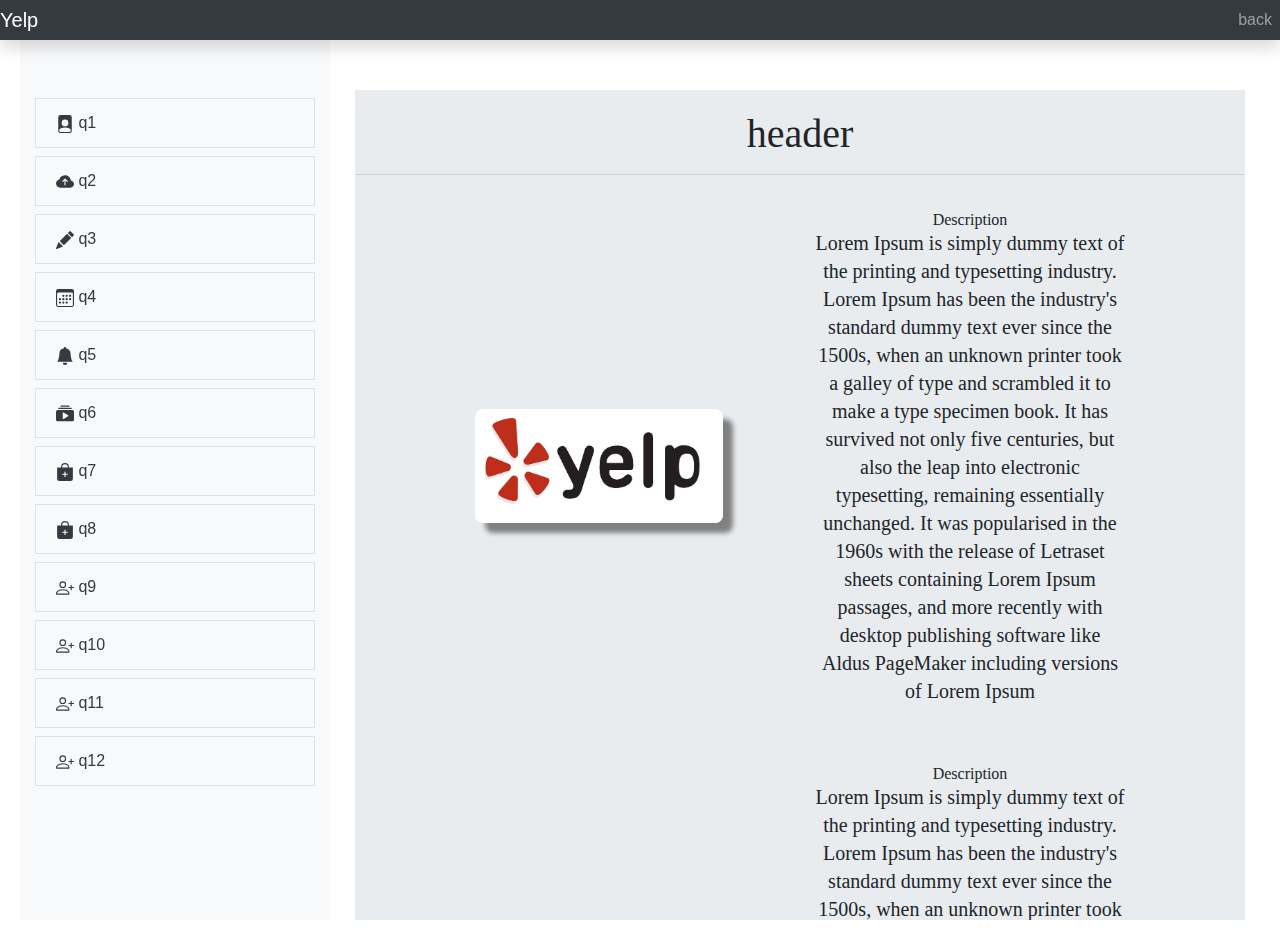
==== index.html @ 0ab8a40c "first commit" ====
<!doctype html>
<html lang="en">
  <head>
    <!-- Required meta tags -->
    <meta charset="utf-8">
    <meta name="viewport" content="width=device-width, initial-scale=1, shrink-to-fit=no">

    <!-- Bootstrap CSS -->
    <link rel="stylesheet" href="/style.css">
    <link rel="stylesheet" href="https://stackpath.bootstrapcdn.com/bootstrap/4.5.2/css/bootstrap.min.css" integrity="sha384-JcKb8q3iqJ61gNV9KGb8thSsNjpSL0n8PARn9HuZOnIxN0hoP+VmmDGMN5t9UJ0Z" crossorigin="anonymous">
    

    <title>Yelp Analyze</title>
  </head>
  
  <body>
    <nav class="navbar navbar-expand-lg navbar-dark bg-dark fixed-top flex-md-nowrap p-0 shadow">
      <a class="navbar-brand" href="">Yelp</a>
      <button class="navbar-toggler" type="button" data-toggle="collapse" data-target="#user_collapse" aria-controls="navbarTogglerDemo01" aria-expanded="false" aria-label="Toggle navigation">
        <span class="navbar-toggler-icon"></span>
      </button>
      
      <div class="collapse navbar-collapse" id="user_collapse">
        <ul class="navbar-nav ml-auto">
          <li class="nav-item" id="link_2">
            <a class="nav-link" href="./landing.html">back</a>
          </li>
        </ul>
      </div>
    </nav>
    <div class="container-fluid">
      <div class="row">
        <div id="left_nav" class="col-md-3 bg-light d-none d-md-block leftmenu col-xs-3">
          <div class="leftmenu-inner">
            <!-- Links -->
            <ul class="nav flex-column">
              <li class="nav-item d-block p-1 border mt-2">
                <a id="link_3" class="nav-link text-dark" _link="./analyze/q1.html">
                  <svg xmlns="http://www.w3.org/2000/svg" width="18" height="18" fill="currentColor" class="bi bi-file-person-fill" viewbox="0 0 16 16">
                    <path d="M12 0H4a2 2 0 0 0-2 2v12a2 2 0 0 0 2 2h8a2 2 0 0 0 2-2V2a2 2 0 0 0-2-2zm-1 7a3 3 0 1 1-6 0 3 3 0 0 1 6 0zm-3 4c2.623 0 4.146.826 5 1.755V14a1 1 0 0 1-1 1H4a1 1 0 0 1-1-1v-1.245C3.854 11.825 5.377 11 8 11z"/>
                  </svg>
                  q1</a>
              </li>
              <li class="nav-item d-block p-1 border mt-2">
                <a id="link_5" class="nav-link text-dark" _link="./analyze/q1.html">
                  <svg xmlns="http://www.w3.org/2000/svg" width="18" height="18" fill="currentColor" class="bi bi-cloud-arrow-up-fill" viewbox="0 0 16 16">
                    <path d="M8 2a5.53 5.53 0 0 0-3.594 1.342c-.766.66-1.321 1.52-1.464 2.383C1.266 6.095 0 7.555 0 9.318 0 11.366 1.708 13 3.781 13h8.906C14.502 13 16 11.57 16 9.773c0-1.636-1.242-2.969-2.834-3.194C12.923 3.999 10.69 2 8 2zm2.354 5.146a.5.5 0 0 1-.708.708L8.5 6.707V10.5a.5.5 0 0 1-1 0V6.707L6.354 7.854a.5.5 0 1 1-.708-.708l2-2a.5.5 0 0 1 .708 0l2 2z"/>
                  </svg>
                  q2</a>
              </li>
              <li class="nav-item d-block p-1 border mt-2">
                <a id="link_7" class="nav-link text-dark" _link="./analyze/q1.html">
                  <svg xmlns="http://www.w3.org/2000/svg" width="18" height="18" fill="currentColor" class="bi bi-pencil-fill" viewbox="0 0 16 16">
                    <path d="M12.854.146a.5.5 0 0 0-.707 0L10.5 1.793 14.207 5.5l1.647-1.646a.5.5 0 0 0 0-.708l-3-3zm.646 6.061L9.793 2.5 3.293 9H3.5a.5.5 0 0 1 .5.5v.5h.5a.5.5 0 0 1 .5.5v.5h.5a.5.5 0 0 1 .5.5v.5h.5a.5.5 0 0 1 .5.5v.207l6.5-6.5zm-7.468 7.468A.5.5 0 0 1 6 13.5V13h-.5a.5.5 0 0 1-.5-.5V12h-.5a.5.5 0 0 1-.5-.5V11h-.5a.5.5 0 0 1-.5-.5V10h-.5a.499.499 0 0 1-.175-.032l-.179.178a.5.5 0 0 0-.11.168l-2 5a.5.5 0 0 0 .65.65l5-2a.5.5 0 0 0 .168-.11l.178-.178z"/>
                  </svg>
                  q3</a>
              </li>
              <li class="nav-item d-block p-1 border mt-2">
                <a id="link_8" class="nav-link text-dark" _link="./analyze/q1.html">
                  <svg xmlns="http://www.w3.org/2000/svg" width="18" height="18" fill="currentColor" class="bi bi-calendar3" viewbox="0 0 16 16">
                    <path d="M14 0H2a2 2 0 0 0-2 2v12a2 2 0 0 0 2 2h12a2 2 0 0 0 2-2V2a2 2 0 0 0-2-2zM1 3.857C1 3.384 1.448 3 2 3h12c.552 0 1 .384 1 .857v10.286c0 .473-.448.857-1 .857H2c-.552 0-1-.384-1-.857V3.857z"/>
                    <path d="M6.5 7a1 1 0 1 0 0-2 1 1 0 0 0 0 2zm3 0a1 1 0 1 0 0-2 1 1 0 0 0 0 2zm3 0a1 1 0 1 0 0-2 1 1 0 0 0 0 2zm-9 3a1 1 0 1 0 0-2 1 1 0 0 0 0 2zm3 0a1 1 0 1 0 0-2 1 1 0 0 0 0 2zm3 0a1 1 0 1 0 0-2 1 1 0 0 0 0 2zm3 0a1 1 0 1 0 0-2 1 1 0 0 0 0 2zm-9 3a1 1 0 1 0 0-2 1 1 0 0 0 0 2zm3 0a1 1 0 1 0 0-2 1 1 0 0 0 0 2zm3 0a1 1 0 1 0 0-2 1 1 0 0 0 0 2z"/>
                  </svg>
                  q4</a>
              </li>
              <li class="nav-item d-block p-1 border mt-2">
                <a id="link_9" class="nav-link text-dark" _link="./analyze/q1.html">
                  <svg xmlns="http://www.w3.org/2000/svg" width="18" height="18" fill="currentColor" class="bi bi-bell-fill" viewbox="0 0 16 16">
                    <path d="M8 16a2 2 0 0 0 2-2H6a2 2 0 0 0 2 2zm.995-14.901a1 1 0 1 0-1.99 0A5.002 5.002 0 0 0 3 6c0 1.098-.5 6-2 7h14c-1.5-1-2-5.902-2-7 0-2.42-1.72-4.44-4.005-4.901z"/>
                  </svg>
                  q5</a>
              </li>
              <li class="nav-item d-block p-1 border mt-2">
                <a id="link_10" class="nav-link text-dark" _link="./analyze/q2.html">
                  <svg xmlns="http://www.w3.org/2000/svg" width="18" height="18" fill="currentColor" class="bi bi-collection-play-fill" viewbox="0 0 16 16">
                    <path d="M2.5 3.5a.5.5 0 0 1 0-1h11a.5.5 0 0 1 0 1h-11zm2-2a.5.5 0 0 1 0-1h7a.5.5 0 0 1 0 1h-7zM0 13a1.5 1.5 0 0 0 1.5 1.5h13A1.5 1.5 0 0 0 16 13V6a1.5 1.5 0 0 0-1.5-1.5h-13A1.5 1.5 0 0 0 0 6v7zm6.258-6.437a.5.5 0 0 1 .507.013l4 2.5a.5.5 0 0 1 0 .848l-4 2.5A.5.5 0 0 1 6 12V7a.5.5 0 0 1 .258-.437z"/>
                  </svg>
                  q6</a>
              </li>
              <li class="nav-item d-block p-1 border mt-2">
                <a id="link_11" class="nav-link text-dark" _link="./analyze/q3.html">
                  <svg xmlns="http://www.w3.org/2000/svg" width="18" height="18" fill="currentColor" class="bi bi-bag-plus-fill" viewbox="0 0 16 16">
                    <path fill-rule="evenodd" d="M10.5 3.5a2.5 2.5 0 0 0-5 0V4h5v-.5zm1 0V4H15v10a2 2 0 0 1-2 2H3a2 2 0 0 1-2-2V4h3.5v-.5a3.5 3.5 0 1 1 7 0zM8.5 8a.5.5 0 0 0-1 0v1.5H6a.5.5 0 0 0 0 1h1.5V12a.5.5 0 0 0 1 0v-1.5H10a.5.5 0 0 0 0-1H8.5V8z"/>
                  </svg>
                  q7</a>
              </li>
              <li class="nav-item d-block p-1 border mt-2">
                <a id="link_12" class="nav-link text-dark" _link="./analyze/q4.html">
                  <svg xmlns="http://www.w3.org/2000/svg" width="18" height="18" fill="currentColor" class="bi bi-bag-plus-fill" viewbox="0 0 16 16">
                    <path fill-rule="evenodd" d="M10.5 3.5a2.5 2.5 0 0 0-5 0V4h5v-.5zm1 0V4H15v10a2 2 0 0 1-2 2H3a2 2 0 0 1-2-2V4h3.5v-.5a3.5 3.5 0 1 1 7 0zM8.5 8a.5.5 0 0 0-1 0v1.5H6a.5.5 0 0 0 0 1h1.5V12a.5.5 0 0 0 1 0v-1.5H10a.5.5 0 0 0 0-1H8.5V8z"/>
                  </svg>
                  q8</a>
              </li>
              <li class="nav-item d-block p-1 border mt-2">
                <a id="link_14" class="nav-link text-dark" _link="./analyze/q5.html">
                  <svg xmlns="http://www.w3.org/2000/svg" width="18" height="18" fill="currentColor" class="bi bi-person-plus" viewbox="0 0 16 16">
                    <path d="M6 8a3 3 0 1 0 0-6 3 3 0 0 0 0 6zm2-3a2 2 0 1 1-4 0 2 2 0 0 1 4 0zm4 8c0 1-1 1-1 1H1s-1 0-1-1 1-4 6-4 6 3 6 4zm-1-.004c-.001-.246-.154-.986-.832-1.664C9.516 10.68 8.289 10 6 10c-2.29 0-3.516.68-4.168 1.332-.678.678-.83 1.418-.832 1.664h10z"/>
                    <path fill-rule="evenodd" d="M13.5 5a.5.5 0 0 1 .5.5V7h1.5a.5.5 0 0 1 0 1H14v1.5a.5.5 0 0 1-1 0V8h-1.5a.5.5 0 0 1 0-1H13V5.5a.5.5 0 0 1 .5-.5z"/>
                  </svg>
                  q9</a>
              </li>
              <li class="nav-item d-block p-1 border mt-2">
                <a id="link_15" class="nav-link text-dark" _link="./analyze/q6.html">
                  <svg xmlns="http://www.w3.org/2000/svg" width="18" height="18" fill="currentColor" class="bi bi-person-plus" viewbox="0 0 16 16">
                    <path d="M6 8a3 3 0 1 0 0-6 3 3 0 0 0 0 6zm2-3a2 2 0 1 1-4 0 2 2 0 0 1 4 0zm4 8c0 1-1 1-1 1H1s-1 0-1-1 1-4 6-4 6 3 6 4zm-1-.004c-.001-.246-.154-.986-.832-1.664C9.516 10.68 8.289 10 6 10c-2.29 0-3.516.68-4.168 1.332-.678.678-.83 1.418-.832 1.664h10z"/>
                    <path fill-rule="evenodd" d="M13.5 5a.5.5 0 0 1 .5.5V7h1.5a.5.5 0 0 1 0 1H14v1.5a.5.5 0 0 1-1 0V8h-1.5a.5.5 0 0 1 0-1H13V5.5a.5.5 0 0 1 .5-.5z"/>
                  </svg>
                  q10</a>
              </li>
              <li class="nav-item d-block p-1 border mt-2">
                <a id="link_16" class="nav-link text-dark" _link="./analyze/q7.html">
                  <svg xmlns="http://www.w3.org/2000/svg" width="18" height="18" fill="currentColor" class="bi bi-person-plus" viewbox="0 0 16 16">
                    <path d="M6 8a3 3 0 1 0 0-6 3 3 0 0 0 0 6zm2-3a2 2 0 1 1-4 0 2 2 0 0 1 4 0zm4 8c0 1-1 1-1 1H1s-1 0-1-1 1-4 6-4 6 3 6 4zm-1-.004c-.001-.246-.154-.986-.832-1.664C9.516 10.68 8.289 10 6 10c-2.29 0-3.516.68-4.168 1.332-.678.678-.83 1.418-.832 1.664h10z"/>
                    <path fill-rule="evenodd" d="M13.5 5a.5.5 0 0 1 .5.5V7h1.5a.5.5 0 0 1 0 1H14v1.5a.5.5 0 0 1-1 0V8h-1.5a.5.5 0 0 1 0-1H13V5.5a.5.5 0 0 1 .5-.5z"/>
                  </svg>
                  q11</a>
              </li>
              <li class="nav-item d-block p-1 border mt-2">
                <a id="link_17" class="nav-link text-dark" _link="./analyze/q8.html">
                  <svg xmlns="http://www.w3.org/2000/svg" width="18" height="18" fill="currentColor" class="bi bi-person-plus" viewbox="0 0 16 16">
                    <path d="M6 8a3 3 0 1 0 0-6 3 3 0 0 0 0 6zm2-3a2 2 0 1 1-4 0 2 2 0 0 1 4 0zm4 8c0 1-1 1-1 1H1s-1 0-1-1 1-4 6-4 6 3 6 4zm-1-.004c-.001-.246-.154-.986-.832-1.664C9.516 10.68 8.289 10 6 10c-2.29 0-3.516.68-4.168 1.332-.678.678-.83 1.418-.832 1.664h10z"/>
                    <path fill-rule="evenodd" d="M13.5 5a.5.5 0 0 1 .5.5V7h1.5a.5.5 0 0 1 0 1H14v1.5a.5.5 0 0 1-1 0V8h-1.5a.5.5 0 0 1 0-1H13V5.5a.5.5 0 0 1 .5-.5z"/>
                  </svg>
                  q12</a>
              </li>
            </ul>
          
            
          
          </div>
          
            
          
          
        
        </div>
        <div class="col-md-9 col-xs-9">
          <iframe id="main" src="./analyze/main.html" class="embed-responsive-item" allowfullscreen></iframe>
        </div>
      </div>
    </div>
    
    
    
  
    
    <script src="https://ajax.googleapis.com/ajax/libs/jquery/3.5.1/jquery.min.js"></script>
    <script src="./js/index.js"></script>
    <!-- Optional JavaScript -->
    <!-- jQuery first, then Popper.js, then Bootstrap JS -->
    <script src="https://code.jquery.com/jquery-3.5.1.slim.min.js" integrity="sha384-DfXdz2htPH0lsSSs5nCTpuj/zy4C+OGpamoFVy38MVBnE+IbbVYUew+OrCXaRkfj" crossorigin="anonymous"></script>
    
    <script src="https://cdn.jsdelivr.net/npm/popper.js@1.16.1/dist/umd/popper.min.js" integrity="sha384-9/reFTGAW83EW2RDu2S0VKaIzap3H66lZH81PoYlFhbGU+6BZp6G7niu735Sk7lN" crossorigin="anonymous"></script>
    <script src="https://stackpath.bootstrapcdn.com/bootstrap/4.5.2/js/bootstrap.min.js" integrity="sha384-B4gt1jrGC7Jh4AgTPSdUtOBvfO8shuf57BaghqFfPlYxofvL8/KUEfYiJOMMV+rV" crossorigin="anonymous"></script>
  </body>
</html>
---- style.css ----
html,body,div,span,applet,object,h1,h2,h3,h4,h5,iframe,h6,p,blockquote,pre,a,abbr,acronym,address,big,cite,code,del,dfn,em,img,ins,kbd,q,s,samp,small,strike,strong,sub,sup,tt,var,b,u,i,center,dl,dt,dd,ol,ul,li,fieldset,form,label,legend,table,caption,tbody,tfoot,thead,tr,th,td,artical,aside,canvas,details,embed,figure,figcaption,footer,header,hgroup,menu,nav,output,ruby,section,summary,time,mark,audio,video{
	border: 0;
	font-size: 100%;
	font: inherit;
	vertical-align: baseline;
	margin: 0;
	padding: 0; 
}


body {
	background-color: #E8ECEF;
}
header{
	display: sticky;
}

#left_nav .leftmenu-inner ul li{
	
	transition: 1s;
}

#left_nav .leftmenu-inner ul li:hover{
	transform: scale(1.1);
	color: white;
	
}
.centered {
	padding-top: 200px;
	text-align: center;
}
  
.secret-text {
	text-align: center;
	font-size: 2rem;
	color: #fff;
	background-color: #000;
}

.topmenu{
	position: relative;
	margin: 0;
}
.leftmenu{
	position: fixed;
	top: 0;
	left: 0;
	bottom: 0;
	z-index: 100;
	padding: 70px 0 0 10px;
}

.leftmenu-inner{
	position: sticky;
	top: 0;
	height: calc(100vh - 70px);
}

.inner{
    width: 100%;
    height: 50%;   
}

#main{
	width: 100%;
	height: 100%;
	padding: 70px 0 0 10px;
}



.maincol {
	
	color: #fff;
}

.maincol dl {
	padding: 5px;
	margin-bottom: 10px;
	background: #6c757d; 
}



.maincol dl dt{
	font-size: 18px;
	line-height: 2em;
	margin-bottom: 5px; 
}

label{
	margin-top: 1rem;
    text-align: left;
}


#PaidAmount{
	visibility: visible;
}

.margin_content_header{
	padding-bottom: 50px;
}
#createProfile div div input{
	margin-top: 0.5rem;
	margin-bottom: 0.5rem;
}



/* ------------------------------------------------ */



#home {
	background-image: url('./images/landing.jpg');
	position: fixed;
 	display: table;
 	top: 0;
 	left: 0;
 	width: 100%;
	height: 100%;
	background-size: cover;
	background-position: center center;
	-webkit-transform: translateZ(0);
          transform: translateZ(0);
	will-change: transform;
	z-index: -1;
}
.landing-text {
	z-index: 100;
	display: table-cell;
	text-align: center;
	vertical-align: middle;
}


.resize-image{
    
    top: 10px;
    border-radius: 50%;
    width: 100px;
    height: 100px;
}

.resize-image-text{
    border-radius: 8px;
    width: 80%;
    height: 80%;
	box-shadow: 10px 10px 5px grey;
}

.row{
	padding: 20px 20px 20px 20px;
}
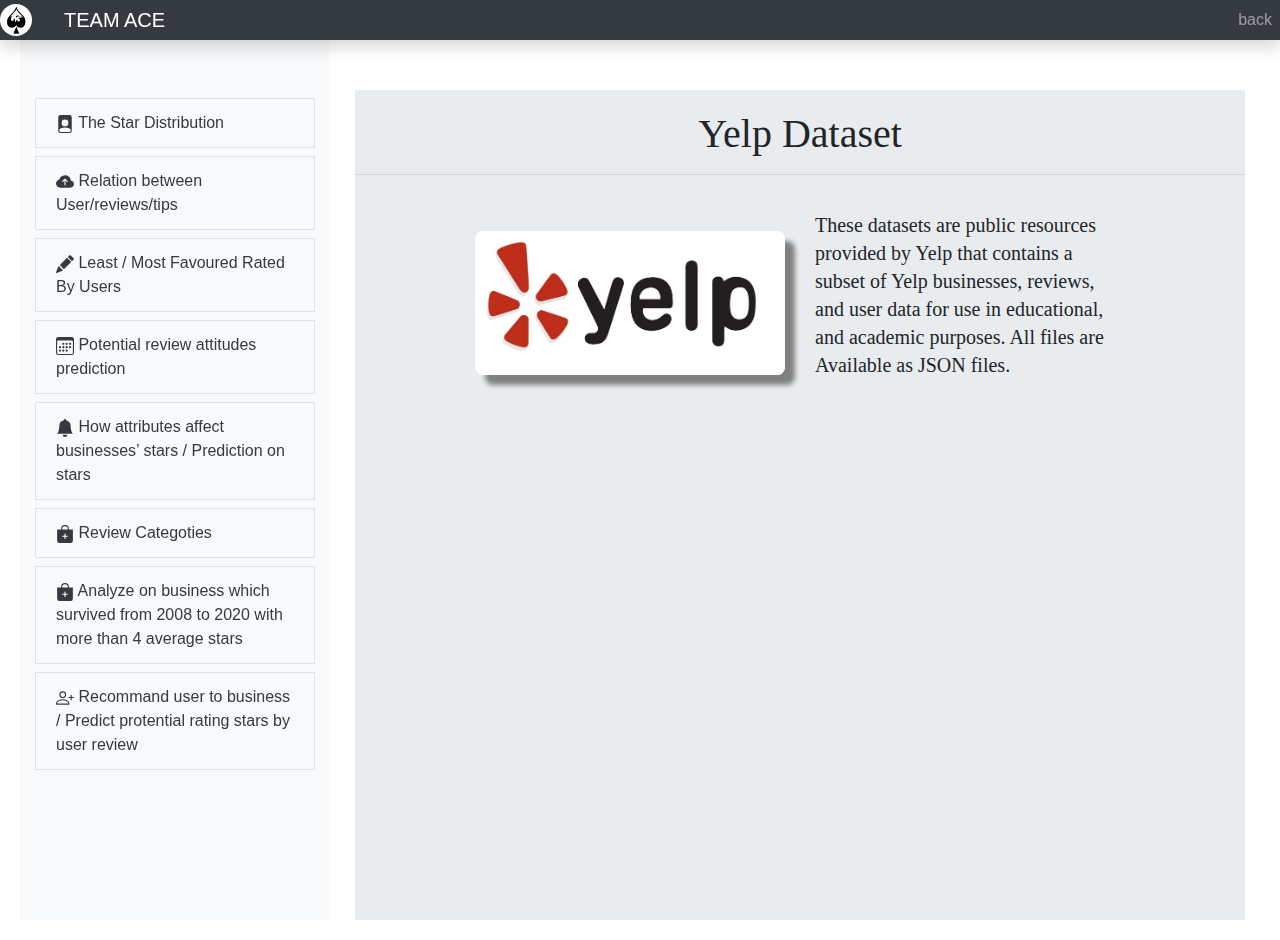
==== commit ac7fe41f: "main_commit_2" ====
--- a/index.html
+++ b/index.html
@@ -15,7 +15,8 @@
   
   <body>
     <nav class="navbar navbar-expand-lg navbar-dark bg-dark fixed-top flex-md-nowrap p-0 shadow">
-      <a class="navbar-brand" href="">Yelp</a>
+      <img src="./images/teamAce.jpg" class="resize-image" alt="team icon">
+      <a class="navbar-brand" href="" style="margin-left: 2rem;">TEAM ACE</a>
       <button class="navbar-toggler" type="button" data-toggle="collapse" data-target="#user_collapse" aria-controls="navbarTogglerDemo01" aria-expanded="false" aria-label="Toggle navigation">
         <span class="navbar-toggler-icon"></span>
       </button>
@@ -39,89 +40,58 @@
                   <svg xmlns="http://www.w3.org/2000/svg" width="18" height="18" fill="currentColor" class="bi bi-file-person-fill" viewbox="0 0 16 16">
                     <path d="M12 0H4a2 2 0 0 0-2 2v12a2 2 0 0 0 2 2h8a2 2 0 0 0 2-2V2a2 2 0 0 0-2-2zm-1 7a3 3 0 1 1-6 0 3 3 0 0 1 6 0zm-3 4c2.623 0 4.146.826 5 1.755V14a1 1 0 0 1-1 1H4a1 1 0 0 1-1-1v-1.245C3.854 11.825 5.377 11 8 11z"/>
                   </svg>
-                  q1</a>
+                  The Star Distribution</a>
               </li>
               <li class="nav-item d-block p-1 border mt-2">
-                <a id="link_5" class="nav-link text-dark" _link="./analyze/q1.html">
+                <a id="link_5" class="nav-link text-dark" _link="./analyze/q2.html">
                   <svg xmlns="http://www.w3.org/2000/svg" width="18" height="18" fill="currentColor" class="bi bi-cloud-arrow-up-fill" viewbox="0 0 16 16">
                     <path d="M8 2a5.53 5.53 0 0 0-3.594 1.342c-.766.66-1.321 1.52-1.464 2.383C1.266 6.095 0 7.555 0 9.318 0 11.366 1.708 13 3.781 13h8.906C14.502 13 16 11.57 16 9.773c0-1.636-1.242-2.969-2.834-3.194C12.923 3.999 10.69 2 8 2zm2.354 5.146a.5.5 0 0 1-.708.708L8.5 6.707V10.5a.5.5 0 0 1-1 0V6.707L6.354 7.854a.5.5 0 1 1-.708-.708l2-2a.5.5 0 0 1 .708 0l2 2z"/>
                   </svg>
-                  q2</a>
+                  Relation between User/reviews/tips</a>
               </li>
               <li class="nav-item d-block p-1 border mt-2">
-                <a id="link_7" class="nav-link text-dark" _link="./analyze/q1.html">
+                <a id="link_7" class="nav-link text-dark" _link="./analyze/q3.html">
                   <svg xmlns="http://www.w3.org/2000/svg" width="18" height="18" fill="currentColor" class="bi bi-pencil-fill" viewbox="0 0 16 16">
                     <path d="M12.854.146a.5.5 0 0 0-.707 0L10.5 1.793 14.207 5.5l1.647-1.646a.5.5 0 0 0 0-.708l-3-3zm.646 6.061L9.793 2.5 3.293 9H3.5a.5.5 0 0 1 .5.5v.5h.5a.5.5 0 0 1 .5.5v.5h.5a.5.5 0 0 1 .5.5v.5h.5a.5.5 0 0 1 .5.5v.207l6.5-6.5zm-7.468 7.468A.5.5 0 0 1 6 13.5V13h-.5a.5.5 0 0 1-.5-.5V12h-.5a.5.5 0 0 1-.5-.5V11h-.5a.5.5 0 0 1-.5-.5V10h-.5a.499.499 0 0 1-.175-.032l-.179.178a.5.5 0 0 0-.11.168l-2 5a.5.5 0 0 0 .65.65l5-2a.5.5 0 0 0 .168-.11l.178-.178z"/>
                   </svg>
-                  q3</a>
+                  Least / Most Favoured Rated By Users</a>
               </li>
               <li class="nav-item d-block p-1 border mt-2">
-                <a id="link_8" class="nav-link text-dark" _link="./analyze/q1.html">
+                <a id="link_8" class="nav-link text-dark" _link="./analyze/q4.html">
                   <svg xmlns="http://www.w3.org/2000/svg" width="18" height="18" fill="currentColor" class="bi bi-calendar3" viewbox="0 0 16 16">
                     <path d="M14 0H2a2 2 0 0 0-2 2v12a2 2 0 0 0 2 2h12a2 2 0 0 0 2-2V2a2 2 0 0 0-2-2zM1 3.857C1 3.384 1.448 3 2 3h12c.552 0 1 .384 1 .857v10.286c0 .473-.448.857-1 .857H2c-.552 0-1-.384-1-.857V3.857z"/>
                     <path d="M6.5 7a1 1 0 1 0 0-2 1 1 0 0 0 0 2zm3 0a1 1 0 1 0 0-2 1 1 0 0 0 0 2zm3 0a1 1 0 1 0 0-2 1 1 0 0 0 0 2zm-9 3a1 1 0 1 0 0-2 1 1 0 0 0 0 2zm3 0a1 1 0 1 0 0-2 1 1 0 0 0 0 2zm3 0a1 1 0 1 0 0-2 1 1 0 0 0 0 2zm3 0a1 1 0 1 0 0-2 1 1 0 0 0 0 2zm-9 3a1 1 0 1 0 0-2 1 1 0 0 0 0 2zm3 0a1 1 0 1 0 0-2 1 1 0 0 0 0 2zm3 0a1 1 0 1 0 0-2 1 1 0 0 0 0 2z"/>
                   </svg>
-                  q4</a>
+                  Potential review attitudes prediction </a>
               </li>
               <li class="nav-item d-block p-1 border mt-2">
-                <a id="link_9" class="nav-link text-dark" _link="./analyze/q1.html">
+                <a id="link_9" class="nav-link text-dark" _link="./analyze/q5.html">
                   <svg xmlns="http://www.w3.org/2000/svg" width="18" height="18" fill="currentColor" class="bi bi-bell-fill" viewbox="0 0 16 16">
                     <path d="M8 16a2 2 0 0 0 2-2H6a2 2 0 0 0 2 2zm.995-14.901a1 1 0 1 0-1.99 0A5.002 5.002 0 0 0 3 6c0 1.098-.5 6-2 7h14c-1.5-1-2-5.902-2-7 0-2.42-1.72-4.44-4.005-4.901z"/>
                   </svg>
-                  q5</a>
+                  How attributes affect businesses’ stars / Prediction on stars</a>
               </li>
               <li class="nav-item d-block p-1 border mt-2">
-                <a id="link_10" class="nav-link text-dark" _link="./analyze/q2.html">
-                  <svg xmlns="http://www.w3.org/2000/svg" width="18" height="18" fill="currentColor" class="bi bi-collection-play-fill" viewbox="0 0 16 16">
-                    <path d="M2.5 3.5a.5.5 0 0 1 0-1h11a.5.5 0 0 1 0 1h-11zm2-2a.5.5 0 0 1 0-1h7a.5.5 0 0 1 0 1h-7zM0 13a1.5 1.5 0 0 0 1.5 1.5h13A1.5 1.5 0 0 0 16 13V6a1.5 1.5 0 0 0-1.5-1.5h-13A1.5 1.5 0 0 0 0 6v7zm6.258-6.437a.5.5 0 0 1 .507.013l4 2.5a.5.5 0 0 1 0 .848l-4 2.5A.5.5 0 0 1 6 12V7a.5.5 0 0 1 .258-.437z"/>
-                  </svg>
-                  q6</a>
-              </li>
-              <li class="nav-item d-block p-1 border mt-2">
-                <a id="link_11" class="nav-link text-dark" _link="./analyze/q3.html">
+                <a id="link_11" class="nav-link text-dark" _link="./analyze/q7.html">
                   <svg xmlns="http://www.w3.org/2000/svg" width="18" height="18" fill="currentColor" class="bi bi-bag-plus-fill" viewbox="0 0 16 16">
                     <path fill-rule="evenodd" d="M10.5 3.5a2.5 2.5 0 0 0-5 0V4h5v-.5zm1 0V4H15v10a2 2 0 0 1-2 2H3a2 2 0 0 1-2-2V4h3.5v-.5a3.5 3.5 0 1 1 7 0zM8.5 8a.5.5 0 0 0-1 0v1.5H6a.5.5 0 0 0 0 1h1.5V12a.5.5 0 0 0 1 0v-1.5H10a.5.5 0 0 0 0-1H8.5V8z"/>
                   </svg>
-                  q7</a>
+                  Review Categoties</a>
               </li>
               <li class="nav-item d-block p-1 border mt-2">
-                <a id="link_12" class="nav-link text-dark" _link="./analyze/q4.html">
+                <a id="link_12" class="nav-link text-dark" _link="./analyze/q8.html">
                   <svg xmlns="http://www.w3.org/2000/svg" width="18" height="18" fill="currentColor" class="bi bi-bag-plus-fill" viewbox="0 0 16 16">
                     <path fill-rule="evenodd" d="M10.5 3.5a2.5 2.5 0 0 0-5 0V4h5v-.5zm1 0V4H15v10a2 2 0 0 1-2 2H3a2 2 0 0 1-2-2V4h3.5v-.5a3.5 3.5 0 1 1 7 0zM8.5 8a.5.5 0 0 0-1 0v1.5H6a.5.5 0 0 0 0 1h1.5V12a.5.5 0 0 0 1 0v-1.5H10a.5.5 0 0 0 0-1H8.5V8z"/>
                   </svg>
-                  q8</a>
+                  Analyze on business which survived from 2008 to 2020 with more than 4 average stars</a>
               </li>
               <li class="nav-item d-block p-1 border mt-2">
-                <a id="link_14" class="nav-link text-dark" _link="./analyze/q5.html">
+                <a id="link_14" class="nav-link text-dark" _link="./analyze/q9.html">
                   <svg xmlns="http://www.w3.org/2000/svg" width="18" height="18" fill="currentColor" class="bi bi-person-plus" viewbox="0 0 16 16">
                     <path d="M6 8a3 3 0 1 0 0-6 3 3 0 0 0 0 6zm2-3a2 2 0 1 1-4 0 2 2 0 0 1 4 0zm4 8c0 1-1 1-1 1H1s-1 0-1-1 1-4 6-4 6 3 6 4zm-1-.004c-.001-.246-.154-.986-.832-1.664C9.516 10.68 8.289 10 6 10c-2.29 0-3.516.68-4.168 1.332-.678.678-.83 1.418-.832 1.664h10z"/>
                     <path fill-rule="evenodd" d="M13.5 5a.5.5 0 0 1 .5.5V7h1.5a.5.5 0 0 1 0 1H14v1.5a.5.5 0 0 1-1 0V8h-1.5a.5.5 0 0 1 0-1H13V5.5a.5.5 0 0 1 .5-.5z"/>
                   </svg>
-                  q9</a>
-              </li>
-              <li class="nav-item d-block p-1 border mt-2">
-                <a id="link_15" class="nav-link text-dark" _link="./analyze/q6.html">
-                  <svg xmlns="http://www.w3.org/2000/svg" width="18" height="18" fill="currentColor" class="bi bi-person-plus" viewbox="0 0 16 16">
-                    <path d="M6 8a3 3 0 1 0 0-6 3 3 0 0 0 0 6zm2-3a2 2 0 1 1-4 0 2 2 0 0 1 4 0zm4 8c0 1-1 1-1 1H1s-1 0-1-1 1-4 6-4 6 3 6 4zm-1-.004c-.001-.246-.154-.986-.832-1.664C9.516 10.68 8.289 10 6 10c-2.29 0-3.516.68-4.168 1.332-.678.678-.83 1.418-.832 1.664h10z"/>
-                    <path fill-rule="evenodd" d="M13.5 5a.5.5 0 0 1 .5.5V7h1.5a.5.5 0 0 1 0 1H14v1.5a.5.5 0 0 1-1 0V8h-1.5a.5.5 0 0 1 0-1H13V5.5a.5.5 0 0 1 .5-.5z"/>
-                  </svg>
-                  q10</a>
-              </li>
-              <li class="nav-item d-block p-1 border mt-2">
-                <a id="link_16" class="nav-link text-dark" _link="./analyze/q7.html">
-                  <svg xmlns="http://www.w3.org/2000/svg" width="18" height="18" fill="currentColor" class="bi bi-person-plus" viewbox="0 0 16 16">
-                    <path d="M6 8a3 3 0 1 0 0-6 3 3 0 0 0 0 6zm2-3a2 2 0 1 1-4 0 2 2 0 0 1 4 0zm4 8c0 1-1 1-1 1H1s-1 0-1-1 1-4 6-4 6 3 6 4zm-1-.004c-.001-.246-.154-.986-.832-1.664C9.516 10.68 8.289 10 6 10c-2.29 0-3.516.68-4.168 1.332-.678.678-.83 1.418-.832 1.664h10z"/>
-                    <path fill-rule="evenodd" d="M13.5 5a.5.5 0 0 1 .5.5V7h1.5a.5.5 0 0 1 0 1H14v1.5a.5.5 0 0 1-1 0V8h-1.5a.5.5 0 0 1 0-1H13V5.5a.5.5 0 0 1 .5-.5z"/>
-                  </svg>
-                  q11</a>
-              </li>
-              <li class="nav-item d-block p-1 border mt-2">
-                <a id="link_17" class="nav-link text-dark" _link="./analyze/q8.html">
-                  <svg xmlns="http://www.w3.org/2000/svg" width="18" height="18" fill="currentColor" class="bi bi-person-plus" viewbox="0 0 16 16">
-                    <path d="M6 8a3 3 0 1 0 0-6 3 3 0 0 0 0 6zm2-3a2 2 0 1 1-4 0 2 2 0 0 1 4 0zm4 8c0 1-1 1-1 1H1s-1 0-1-1 1-4 6-4 6 3 6 4zm-1-.004c-.001-.246-.154-.986-.832-1.664C9.516 10.68 8.289 10 6 10c-2.29 0-3.516.68-4.168 1.332-.678.678-.83 1.418-.832 1.664h10z"/>
-                    <path fill-rule="evenodd" d="M13.5 5a.5.5 0 0 1 .5.5V7h1.5a.5.5 0 0 1 0 1H14v1.5a.5.5 0 0 1-1 0V8h-1.5a.5.5 0 0 1 0-1H13V5.5a.5.5 0 0 1 .5-.5z"/>
-                  </svg>
-                  q12</a>
+                  Recommand user to business / Predict protential rating stars by user review</a>
               </li>
             </ul>
           
--- a/style.css
+++ b/style.css
@@ -141,14 +141,14 @@
     
     top: 10px;
     border-radius: 50%;
-    width: 100px;
-    height: 100px;
+    width: 2rem;
+    height: 2rem;
 }
 
 .resize-image-text{
     border-radius: 8px;
-    width: 80%;
-    height: 80%;
+    width: 100%;
+    height: 100%;
 	box-shadow: 10px 10px 5px grey;
 }
 
